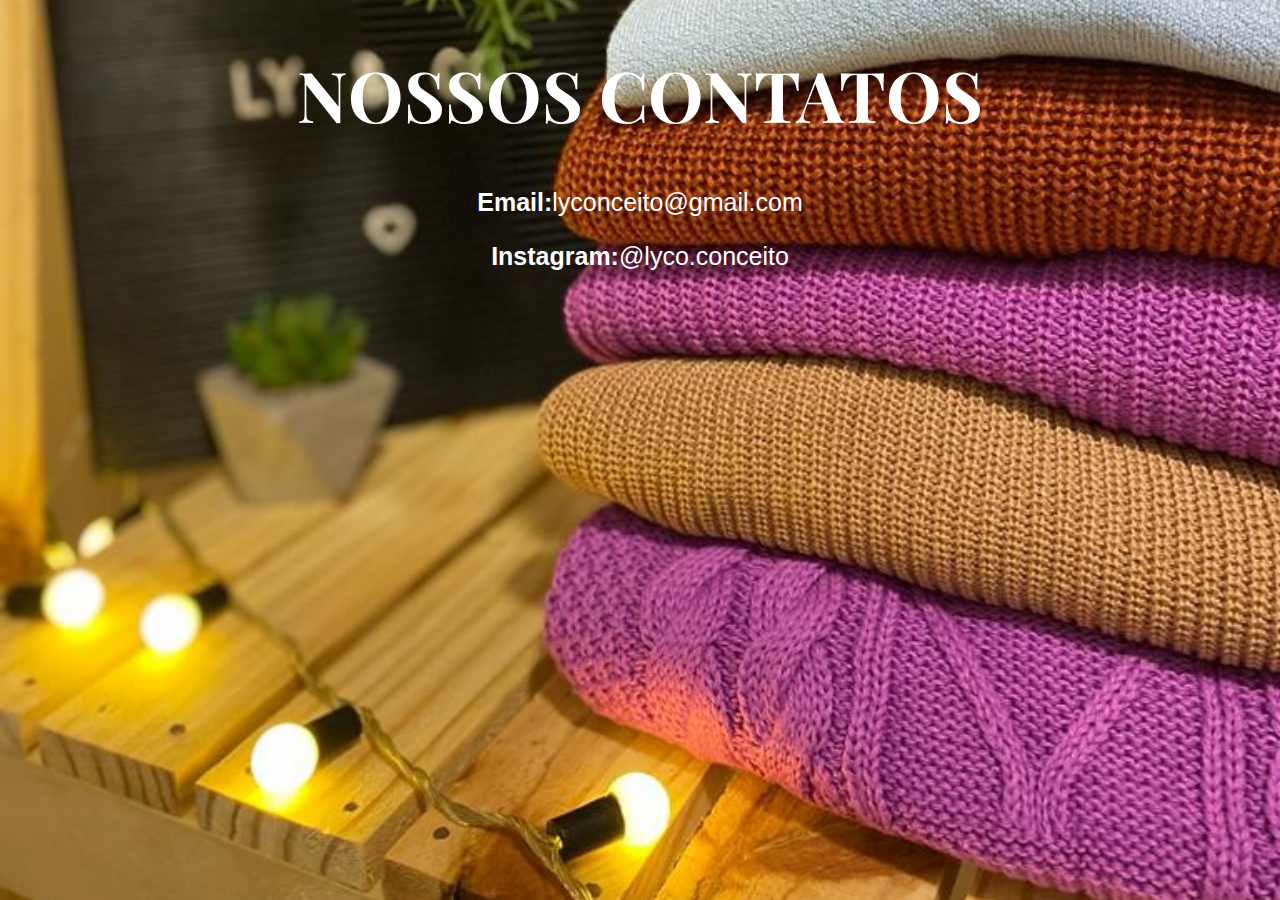
==== contatos.html @ 49005f63 "primeiro commit" ====
<!DOCTYPE html>
<html lang="en">
<head>
    <meta charset="UTF-8">
    <meta http-equiv="X-UA-Compatible" content="IE=edge">
    <meta name="viewport" content="width=device-width, initial-scale=1.0">
    <title>NOSSOS CONTATOS</title>
    <link rel="stylesheet" href="contatos.css">
    <link rel="preconnect" href="https://fonts.googleapis.com">
<link rel="preconnect" href="https://fonts.gstatic.com" crossorigin>
<link href="https://fonts.googleapis.com/css2?family=Playfair+Display&display=swap" rel="stylesheet">

</head>
<body>  
    <H1> NOSSOS CONTATOS</H1>
    <p><b>Email:</b>lyconceito@gmail.com</p>
    <p><b>Instagram:</b>@lyco.conceito</p>
</body>
</html>
---- contatos.css ----
h1{
  color:white;
  display: flex;
  align-items: center;
  justify-content: center;
  font-family:'Playfair Display', serif;
  font-size: 70px;

}
body{
    background-image:url(back.jpg);
    background-repeat: no-repeat;
    background-size: cover;
    background-position: 120%;

    font-size: 60px;
    font-family: monospace;}
p{
  font-family: Arial, Helvetica, sans-serif;
font-size: 25px;
color:white;
display: flex;
align-items: center;
justify-content:center;
}
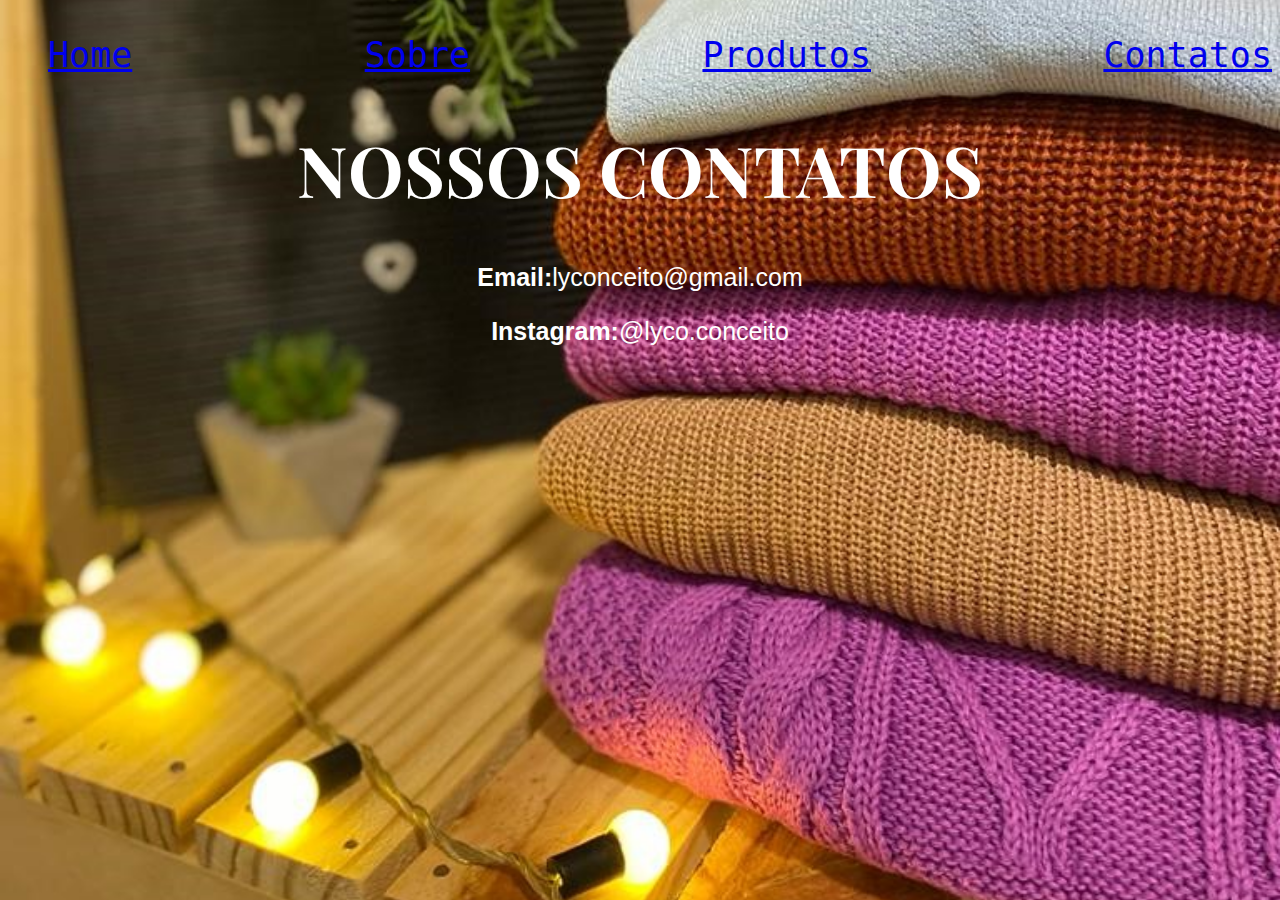
==== commit 87aa4d23: "colocando a header nas páginas" ====
--- a/contatos.html
+++ b/contatos.html
@@ -1,6 +1,12 @@
 <!DOCTYPE html>
 <html lang="en">
 <head>
+    <nav ><ul class="navegacao">
+        <li class="navegacao-link"> <a href="index.html" target="_blank">Home</a></li>
+        <li class="navegacao-link"><a href="sobre.html" target="_blank">Sobre</a></li>
+        <li class="navegacao-link"><a href="produtos.html">Produtos</a></li>
+        <li class="navegacao-link"><a href="contatos.html" target="_blank">Contatos</a></li>
+    </ul></nav>
     <meta charset="UTF-8">
     <meta http-equiv="X-UA-Compatible" content="IE=edge">
     <meta name="viewport" content="width=device-width, initial-scale=1.0">
--- a/contatos.css
+++ b/contatos.css
@@ -22,4 +22,12 @@
 display: flex;
 align-items: center;
 justify-content:center;
+}
+
+ul{
+  list-style: none;
+  display: flex;
+  justify-content: flex-end;
+  justify-content: space-between;
+  font-size: 35px;
 }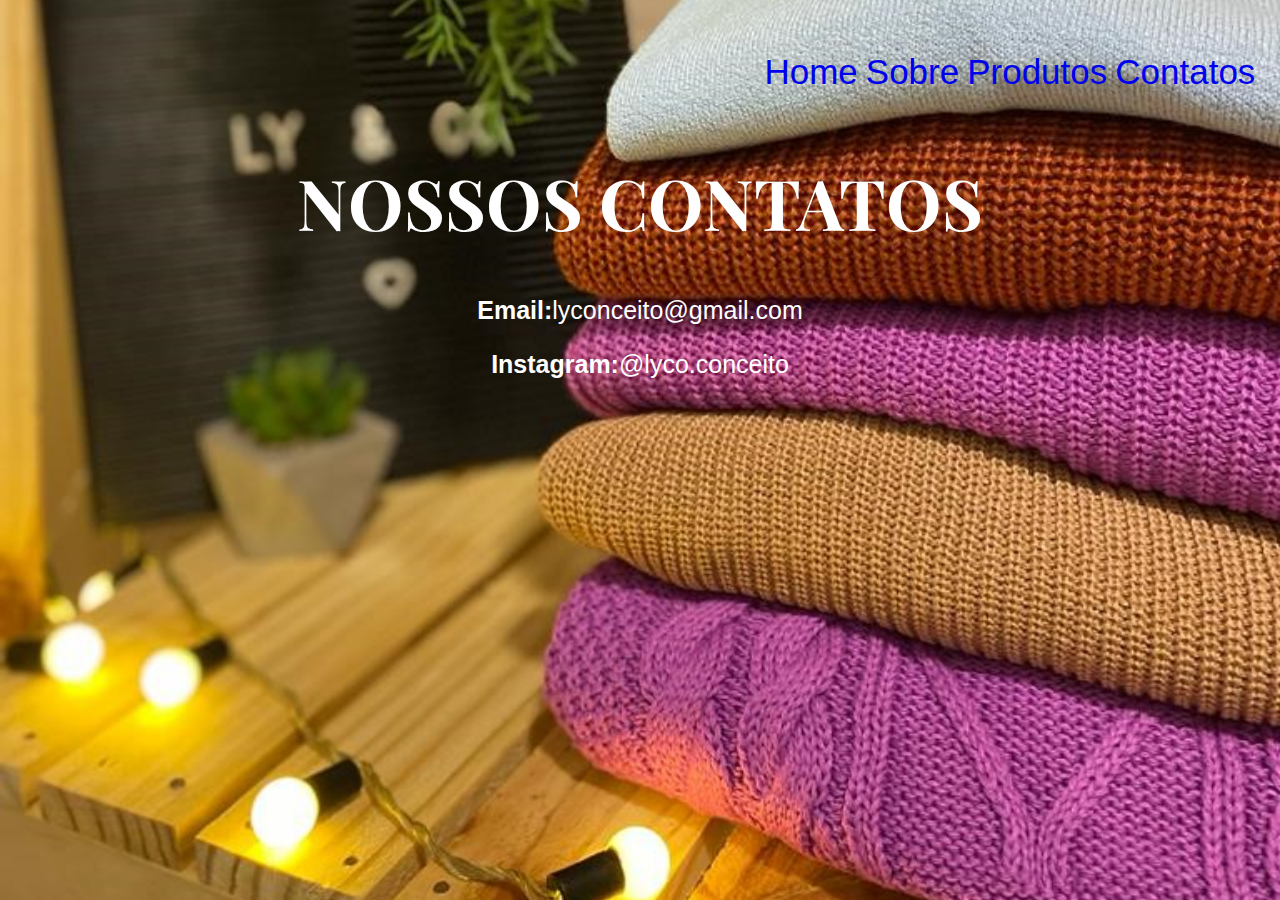
==== commit fe3c629a: "fix links" ====
--- a/contatos.html
+++ b/contatos.html
@@ -2,10 +2,10 @@
 <html lang="en">
 <head>
     <nav ><ul class="navegacao">
-        <li class="navegacao-link"> <a href="index.html" target="_blank">Home</a></li>
-        <li class="navegacao-link"><a href="sobre.html" target="_blank">Sobre</a></li>
-        <li class="navegacao-link"><a href="produtos.html">Produtos</a></li>
-        <li class="navegacao-link"><a href="contatos.html" target="_blank">Contatos</a></li>
+        <li class="navegacao-link"> <a href="index.html" class="navegacao-link-link">Home</a></li>
+        <li class="navegacao-link"><a href="sobre.html" class="navegacao-link-link">Sobre</a></li>
+        <li class="navegacao-link"><a href="produtos.html"class="navegacao-link-link">Produtos</a></li>
+        <li class="navegacao-link"><a href="contatos.html" class="navegacao-link-link">Contatos</a></li>
     </ul></nav>
     <meta charset="UTF-8">
     <meta http-equiv="X-UA-Compatible" content="IE=edge">
--- a/contatos.css
+++ b/contatos.css
@@ -1,3 +1,18 @@
+.navegacao-link{
+  padding: 4px;
+  list-style-type:none;
+  }
+  
+  .navegacao-link-link{
+      text-decoration: none;
+      font-family: Arial, Helvetica, sans-serif;
+  }
+  
+  .navegacao{
+      padding: 1%;
+      display: flex;
+      justify-content:flex-end;}
+
 h1{
   color:white;
   display: flex;
